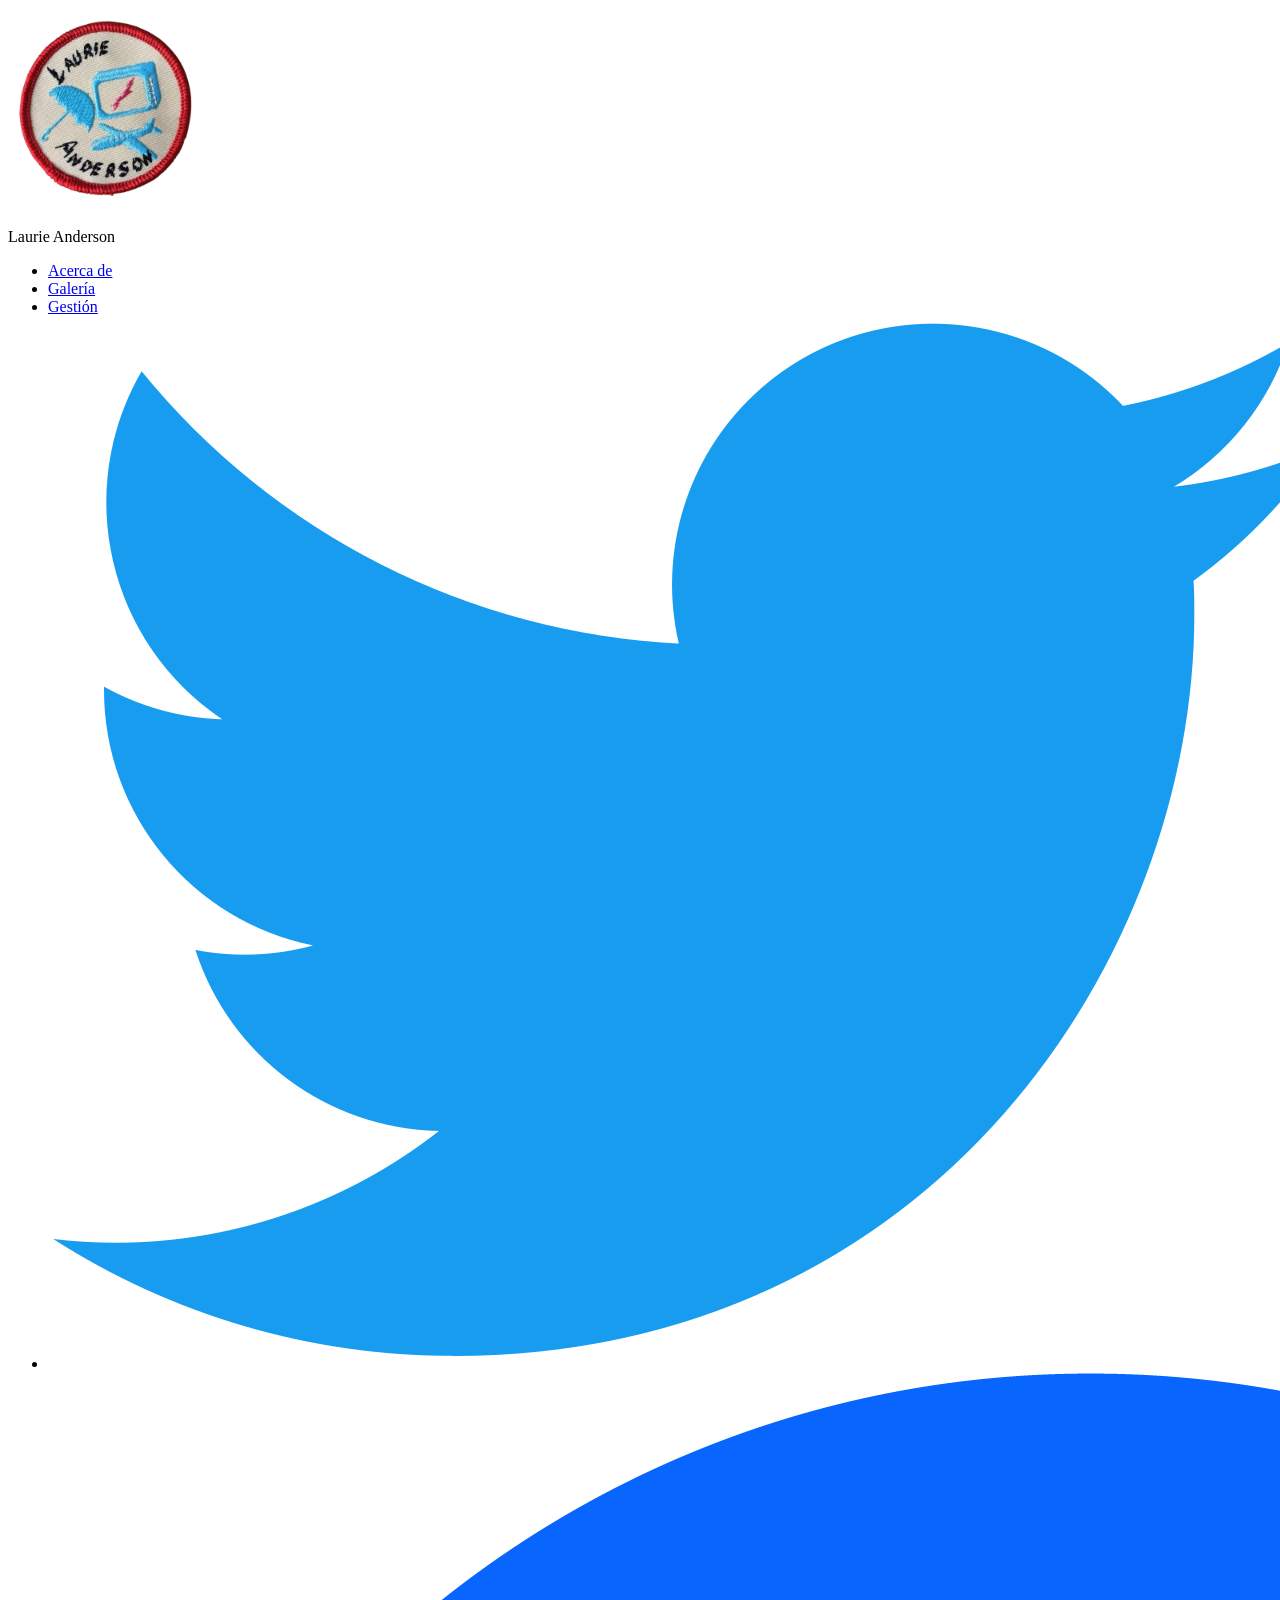
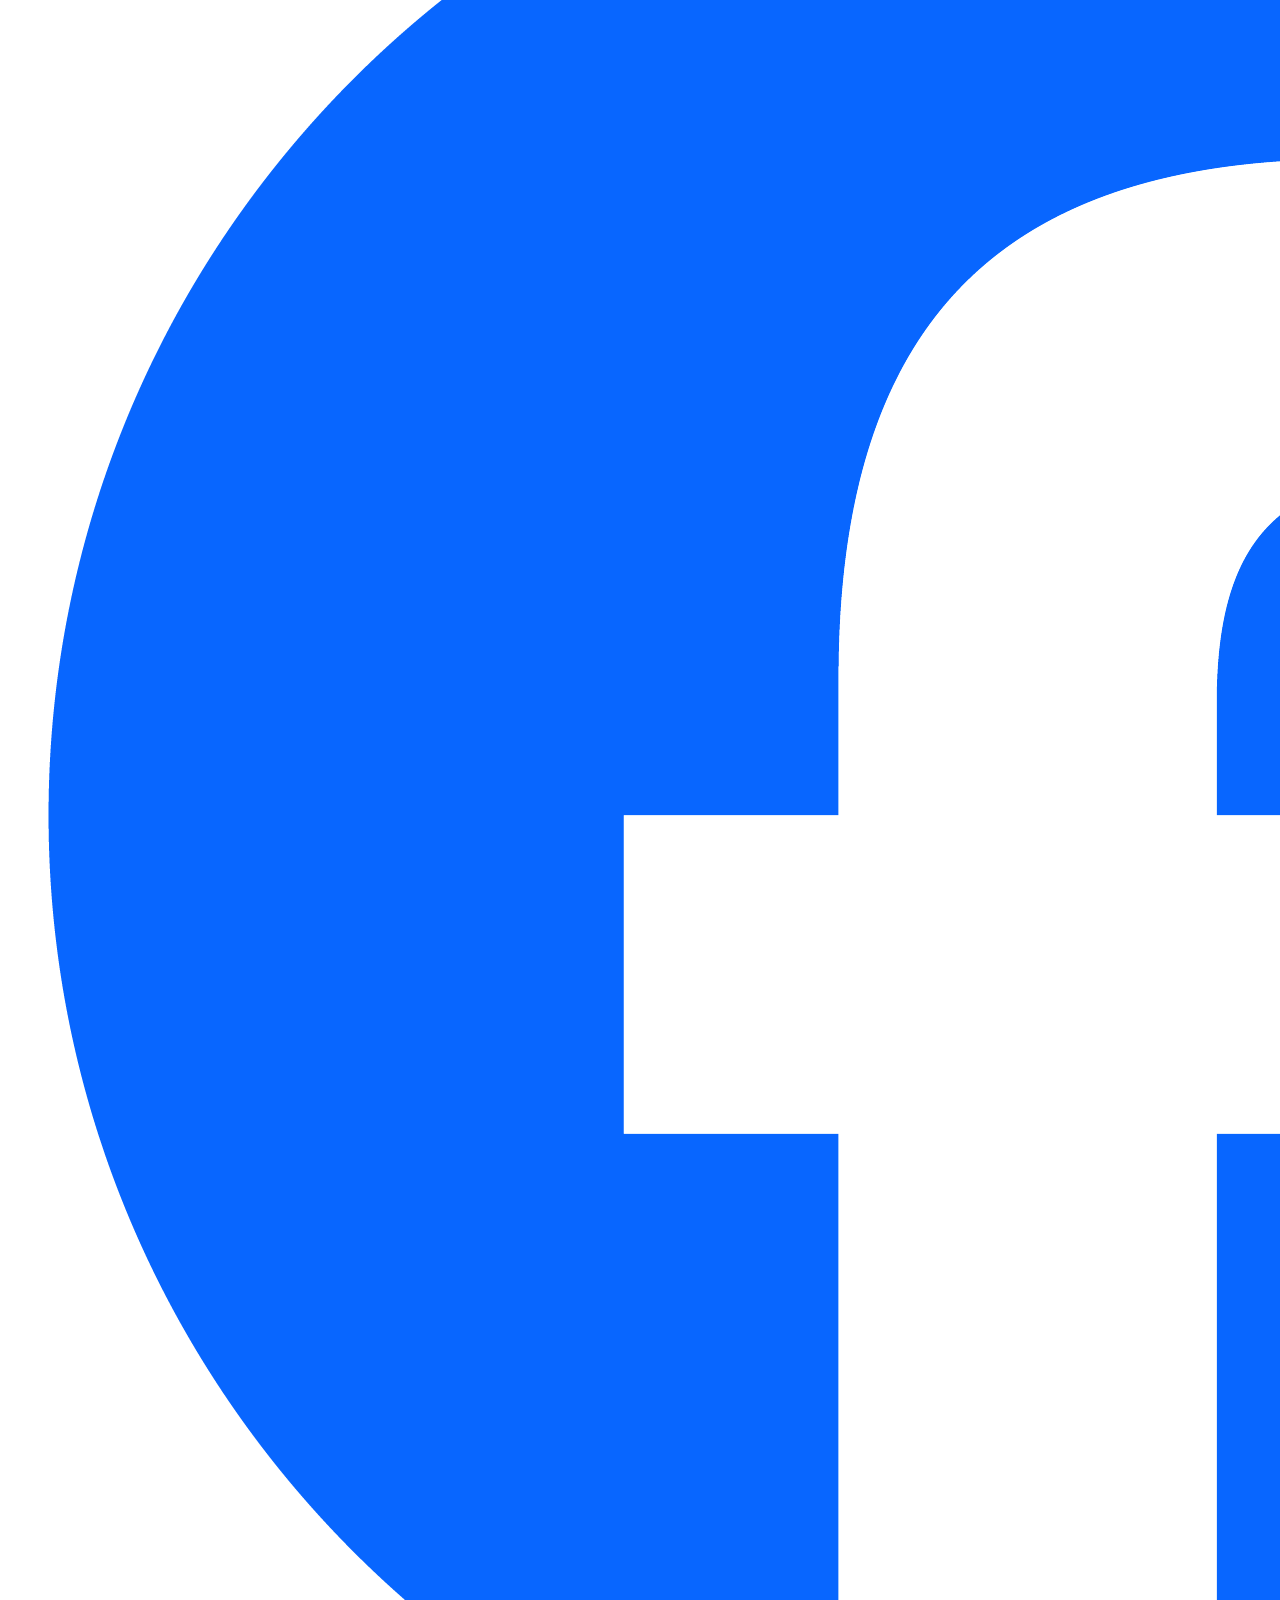
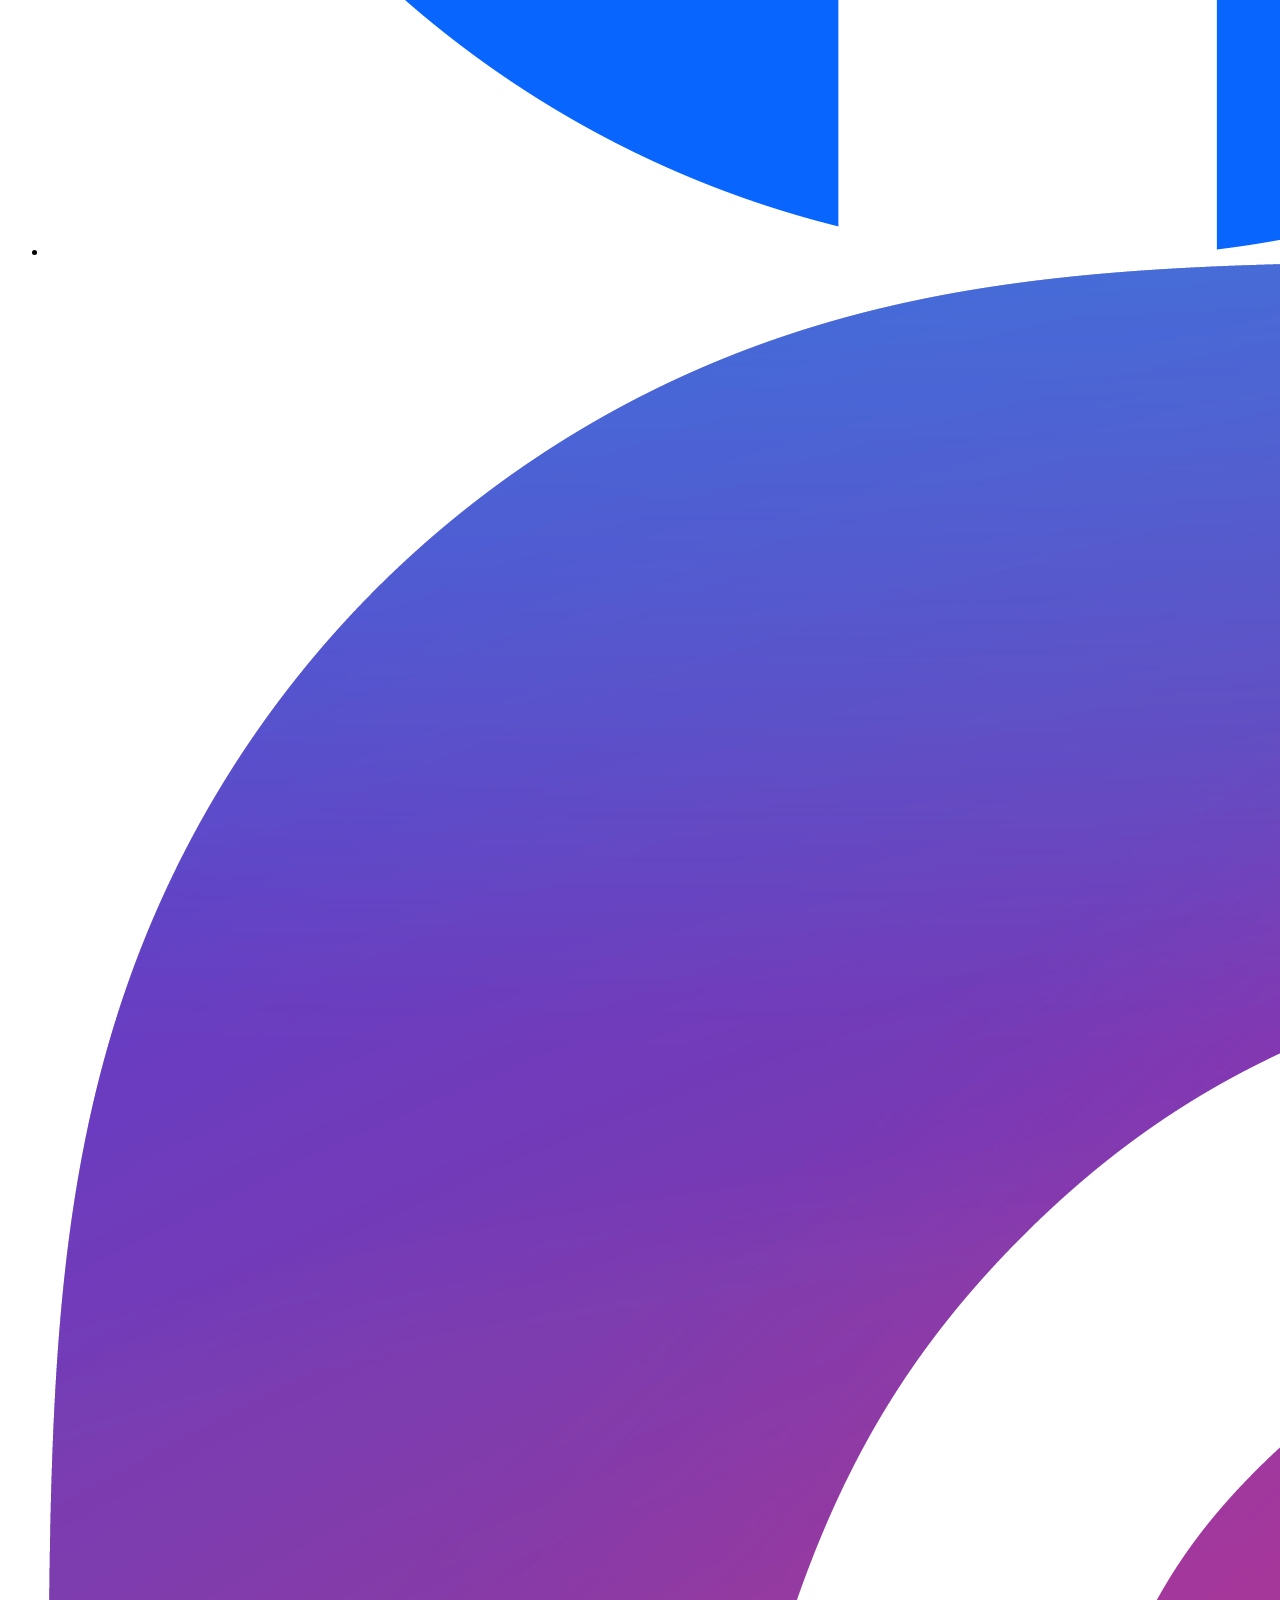
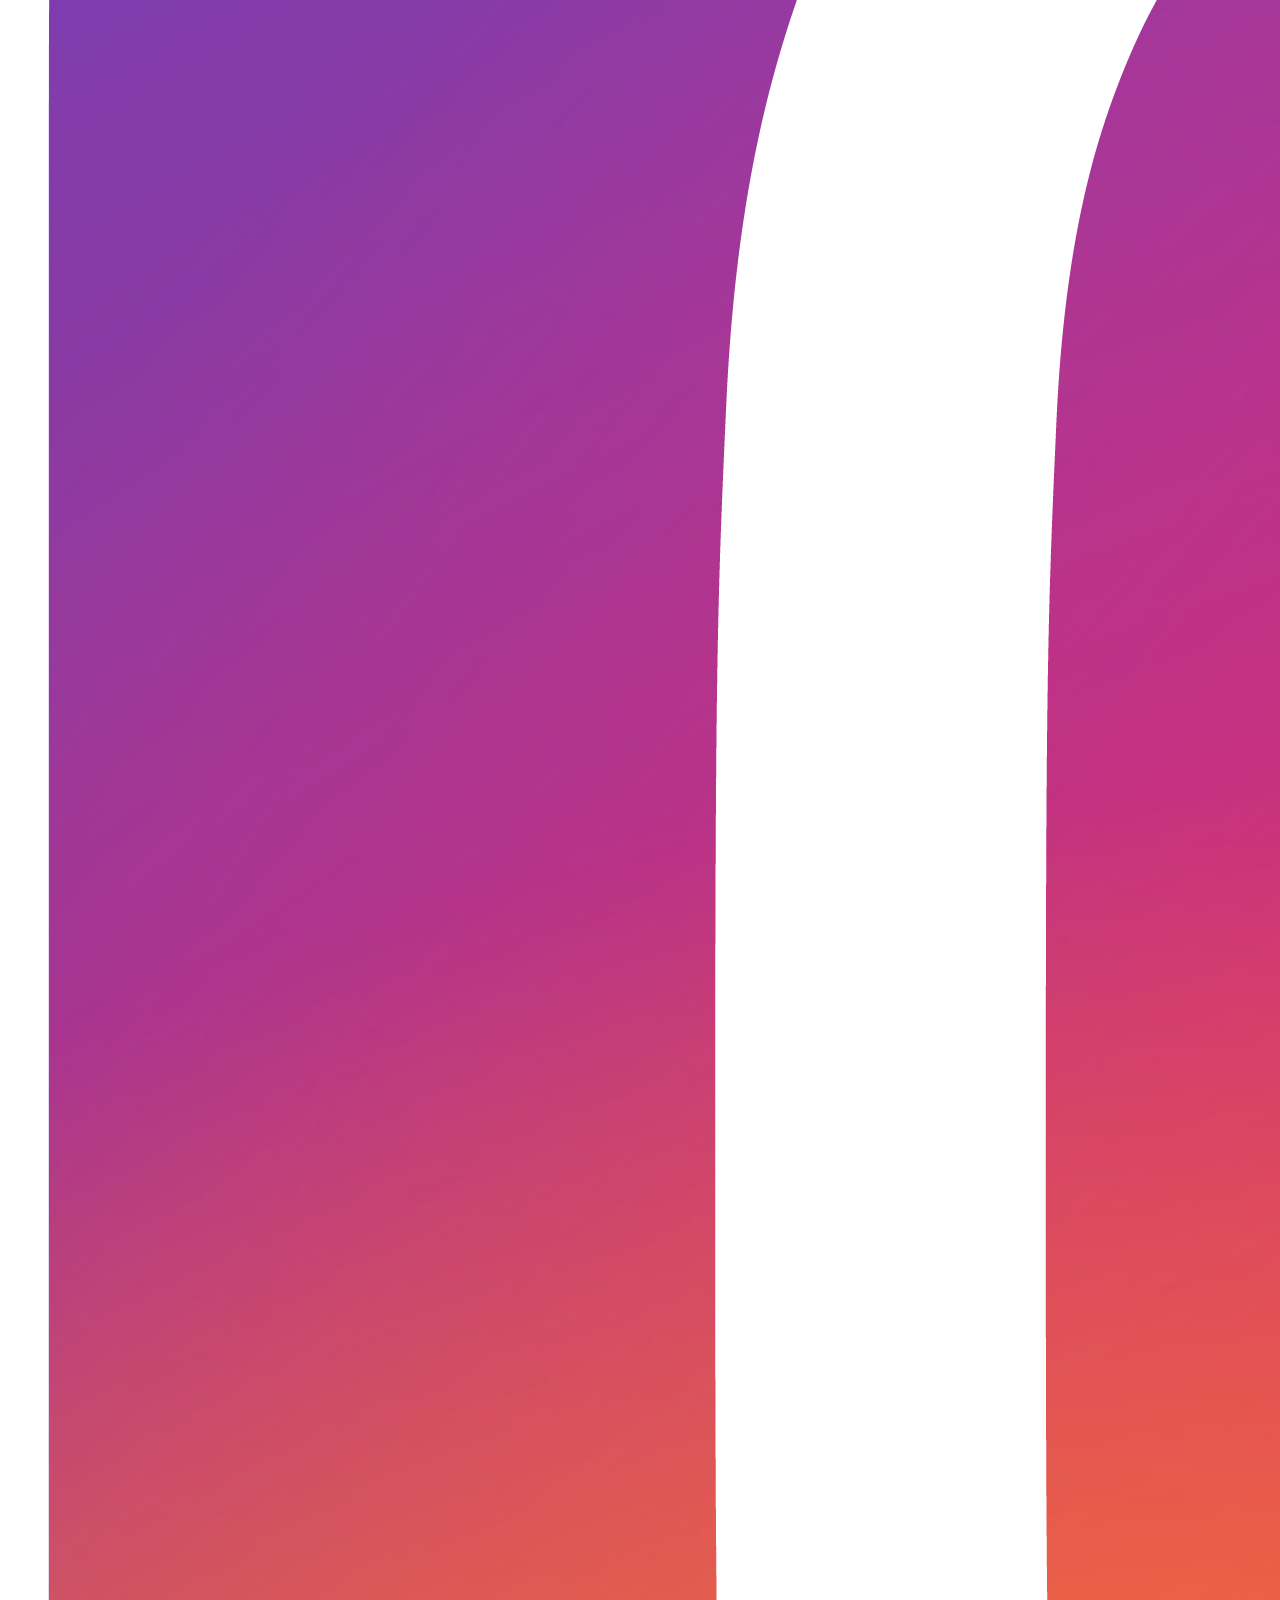
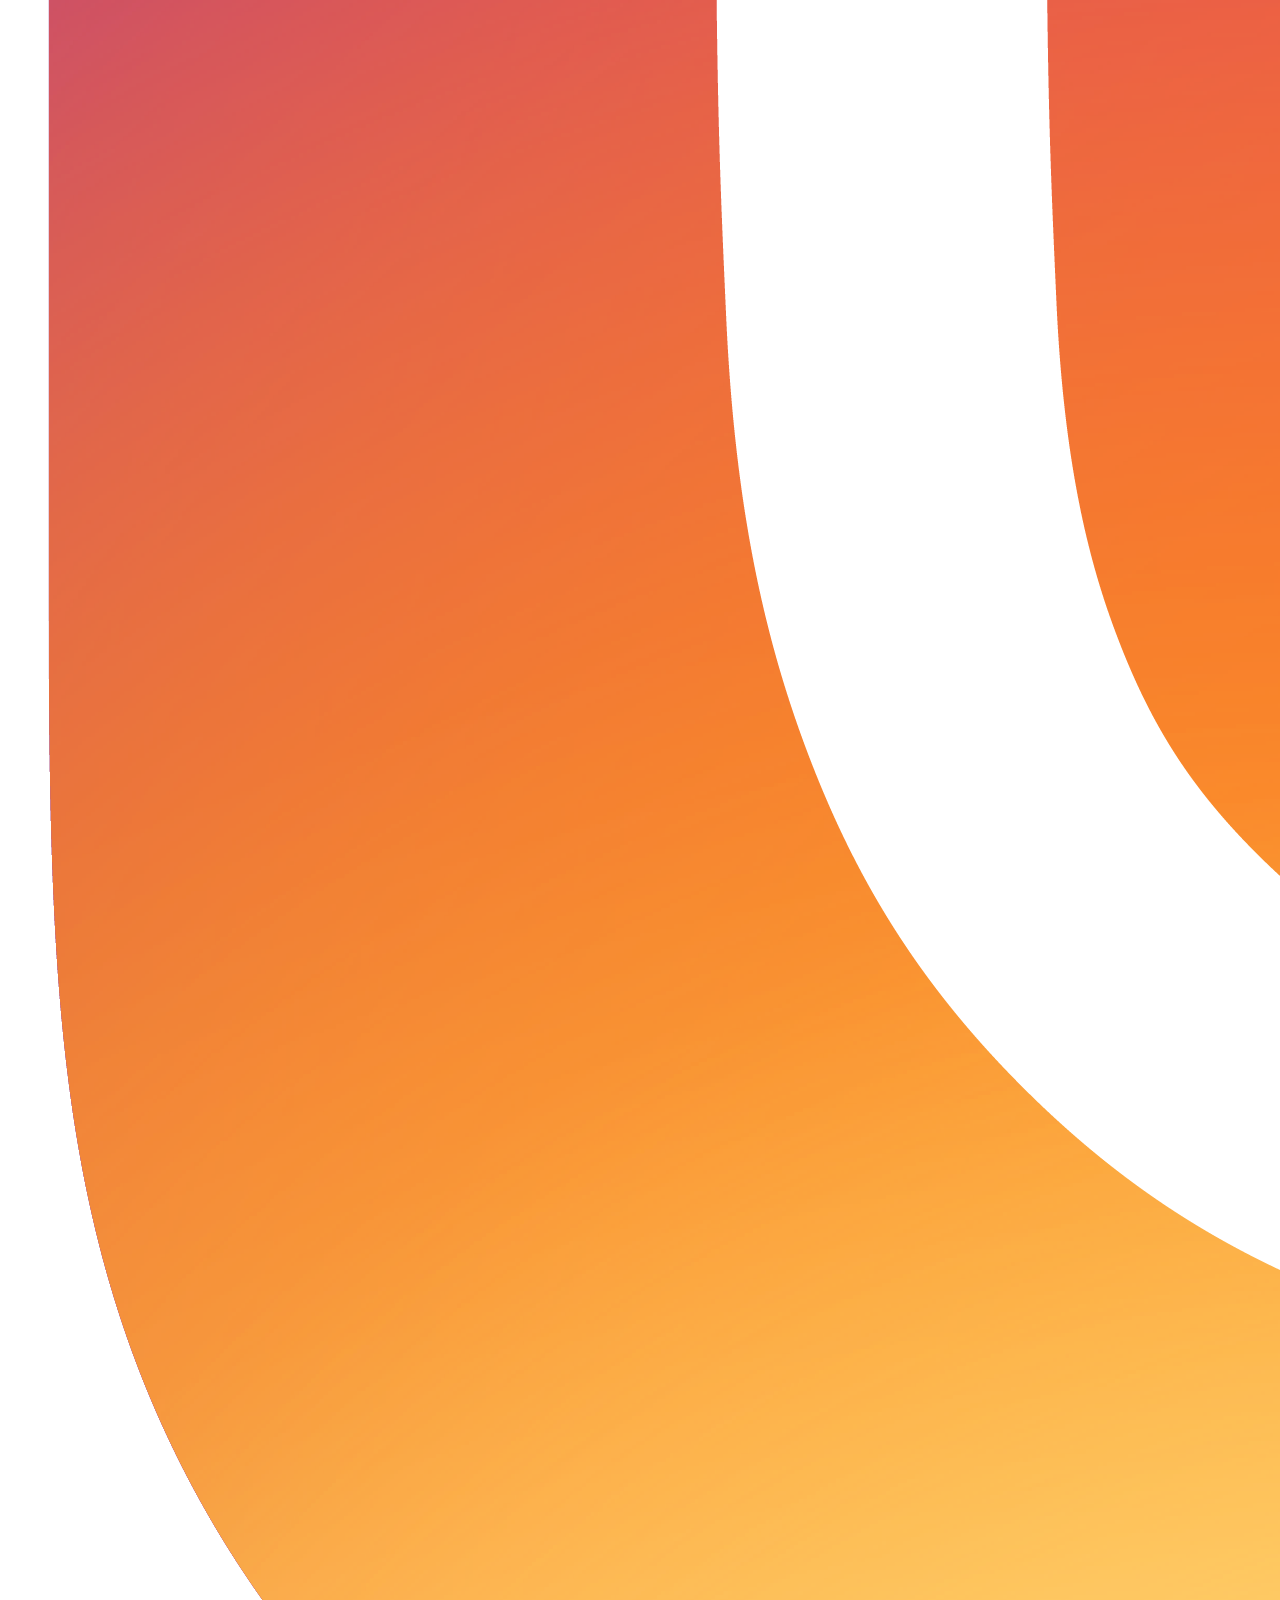
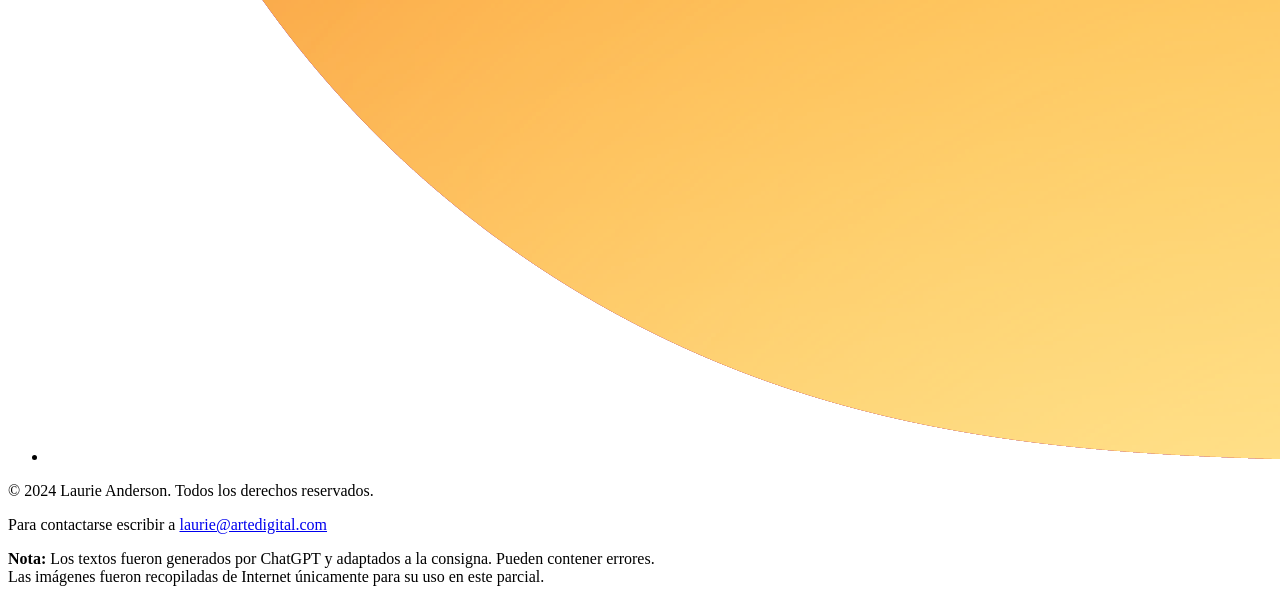
==== pag3-galeria.html @ 1b0a3bed "Agrego código HTML del header, footer, y del index. Creo archivos .css para cada página y los linkeo" ====
<!DOCTYPE html>
<html lang="es">

    <head>
        <title>La Galería</title>
        <meta charset="UTF-8">
        <link href="css/estilo-pag3.css" rel="stylesheet">
        <link rel="icon" type="image/x-icon" href="img/logo-icon.ico">
    </head>

    <body>
        <header>
            <a href="index.html" class="logo-link"><img src="img/logo-header.png" alt="Logo de parche de Laurie Anderson" height="200" width="200" class="logo-header"></a>
            <p id="nombre-header">Laurie Anderson</p>
            <nav>
                <ul>
                    <div class="vinculos-header">
                        <li><a href="pag2-acercade.html">Acerca de</a></li>
                        <li><a href="pag3-galeria.html">Galería</a></li>
                        <li><a href="pag4-gestion.html">Gestión</a></li>
                    </div>
                    <li class="redes"><a href="http://www.twitter.com/onlyanexpert" target="_blank"><img
                                src="img/twitter.png" alt="Logo de Twitter" class="twitter"></a></li>
                    <li class="redes"><a href="https://www.facebook.com/LaurieAnderson" target="_blank"><img
                                src="img/facebook.png" alt="Logo de Facebook" class="facebook"></a></li>
                    <li class="redes"><a href="http://instagram.com/laurieandersonofficial" target="_blank"><img
                                src="img/instagram.png" alt="Logo de Instagram" class="instagram"></a></li>
                </ul>
            </nav>
        </header>

        <main>
        </main>

        <footer>
            <p>© 2024 Laurie Anderson. Todos los derechos reservados.</p>
            <p>Para contactarse escribir a <a href="mailto:laurie@artedigital.com">laurie@artedigital.com</a></p>
            <p><b>Nota:</b> Los textos fueron generados por ChatGPT y adaptados a la consigna. Pueden contener
                errores.<br>Las imágenes fueron recopiladas de Internet únicamente para su uso en este parcial.</p>
        </footer>
    </body>
</html>
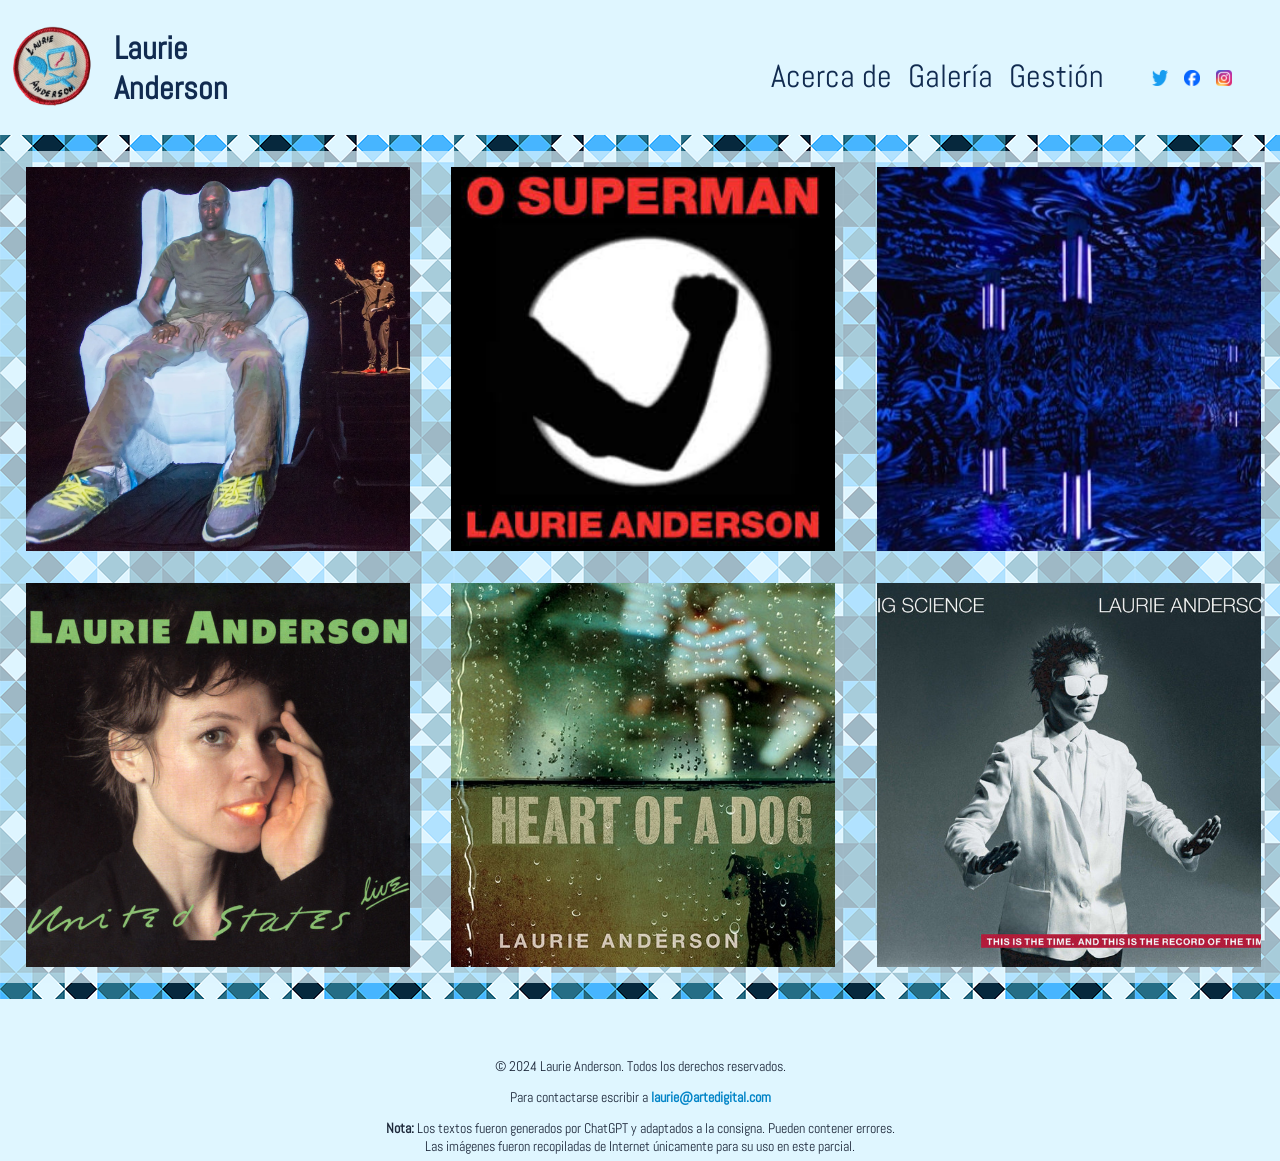
==== commit 03158300: "Finalizo HTML, JS y CSS en todas las páginas" ====
--- a/pag3-galeria.html
+++ b/pag3-galeria.html
@@ -1,17 +1,22 @@
 <!DOCTYPE html>
 <html lang="es">
 
-    <head>
-        <title>La Galería</title>
-        <meta charset="UTF-8">
-        <link href="css/estilo-pag3.css" rel="stylesheet">
-        <link rel="icon" type="image/x-icon" href="img/logo-icon.ico">
-    </head>
+<head>
+    <title>Laurie Anderson - Bienvenido/a</title>
+    <meta charset="UTF-8">
+    <link href="css/estilo-pag3.css" rel="stylesheet">
+    <link rel="icon" type="image/x-icon" href="img/logo-icon.ico">
+</head>
+
+<body>
 
     <body>
         <header>
-            <a href="index.html" class="logo-link"><img src="img/logo-header.png" alt="Logo de parche de Laurie Anderson" height="200" width="200" class="logo-header"></a>
-            <p id="nombre-header">Laurie Anderson</p>
+            <div id="logo-nombre">
+                <a href="index.html" class="logo-link"><img src="img/logo-header.png"
+                        alt="Logo de parche de Laurie Anderson" height="90" width="90" class="logo-header"></a>
+                <p id="nombre-header">Laurie Anderson</p>
+            </div>
             <nav>
                 <ul>
                     <div class="vinculos-header">
@@ -30,6 +35,70 @@
         </header>
 
         <main>
+            <div class="galeria-contenedor">
+                <section class="galeria-obras obra1">
+                    <div class="overlay">
+                        <h1>Habeas Corpus (2015)</h1>
+                        <p>La obra multimedia Habeas Corpus ofrece la liberación metafórica de Mohammed el Gharani, uno
+                            de los detenidos más jóvenes de Guantánamo. Proyectada en el Armory al estilo del monumento
+                            a Lincoln, la instalación invita a meditar sobre el tiempo, la identidad, la vigilancia y la
+                            libertad.</p>
+                    </div>
+                </section>
+                <section class="galeria-obras obra2">
+                    <div class="overlay">
+                        <h2>O Superman (1981)</h2>
+                        <p>El lenguaje como materia artística</p>
+                        <p>El lenguaje ocupa un lugar central en la obra de Laurie Anderson. Sus piezas exploran cómo
+                            las palabras construyen significado y cómo pueden ser transformadas mediante la repetición,
+                            la fragmentación y el uso de tecnología.
+                            A través de estas estrategias, el lenguaje deja de ser únicamente un medio de comunicación
+                            para convertirse en un material artístico. Sus obras revelan las tensiones entre lo que se
+                            dice, lo que se escucha y lo que se interpreta.</p>
+                    </div>
+                </section>
+                <section class="galeria-obras obra3">
+                    <div class="overlay">
+                        <h3>Chalkroom (2017)</h3>
+                        <p>Chalkroom es una obra de realidad virtual de Laurie Anderson y Hsin-Chien Huang donde el
+                            espectador vuela libre por una enorme estructura de palabras, dibujos e historias. En este
+                            espacio, el texto navega por el aire como correos electrónicos, cae al polvo y se
+                            deconstruye constantemente.</p>
+                    </div>
+                </section>
+                <section class="galeria-obras obra4">
+                    <div class="overlay">
+                        <h4>United States Live (1984)</h4>
+                        <p>La performance como experiencia</p>
+                        <p>La performance es uno de los principales formatos en los que desarrolla su trabajo. En sus
+                            presentaciones, combina música, proyecciones visuales y narración en vivo para crear
+                            experiencias inmersivas.
+                            Estas performances no solo transmiten un contenido, sino que construyen un espacio de
+                            interacción con el público. La presencia del cuerpo, la voz y la tecnología genera una
+                            relación directa que redefine el rol del espectador.</p>
+                    </div>
+                </section>
+                <section class="galeria-obras obra5">
+                    <div class="overlay">
+                        <h5>Heart of a Dog (2015)</h5>
+                        <p>Heart of a Dog es un documental de 2015 dirigido por la artista visual y compositora Laurie
+                            Anderson. Se centra en los recuerdos de Anderson de su difunta y querida perra Lolabelle,
+                            que toca el piano y pinta con los dedos.</p>
+                    </div>
+                </section>
+                <section class="galeria-obras obra6">
+                    <div class="overlay">
+                        <h6>Big Science (1981)</h6>
+                        <p>Cruces entre arte y tecnología</p>
+                        <p>Laurie Anderson ha sido una pionera en la incorporación de nuevas tecnologías en el arte.
+                            Desde instrumentos modificados hasta sistemas digitales, su trabajo investiga cómo la
+                            tecnología puede influir en la creación y la percepción artística.
+                            Este cruce ha permitido ampliar las posibilidades del arte contemporáneo, integrando
+                            herramientas que transforman tanto los procesos como los resultados. Su obra continúa siendo
+                            relevante en un contexto donde la tecnología ocupa un lugar central en la Culture.</p>
+                    </div>
+                </section>
+            </div>
         </main>
 
         <footer>
@@ -39,4 +108,7 @@
                 errores.<br>Las imágenes fueron recopiladas de Internet únicamente para su uso en este parcial.</p>
         </footer>
     </body>
+    <!--Utilicé el mismo método que en la página 2 de poner el script luego del cierre del body-->
+    <script src="js/gestion-pag3.js"></script>
+
 </html>
--- a/css/estilo-pag3.css
+++ b/css/estilo-pag3.css
@@ -0,0 +1,214 @@
+@import url('https://fonts.googleapis.com/css2?family=Abel&family=Roboto:ital,wght@0,100..900;1,100..900&family=Ubuntu:ital,wght@0,300;0,400;0,500;0,700;1,300;1,400;1,500;1,700&display=swap');
+
+html,
+body {
+    margin: 0;
+    padding: 0;
+    height: 100%;
+    width: 100%;
+}
+
+body {
+    background: rgba(71, 181, 255) url(../img/fondo.png);
+}
+
+main {
+    display: flex;
+    flex-wrap: wrap;
+    min-height: 85%;
+    width: 100%;
+}
+
+/* Header */
+header {
+    display: flex;
+    justify-content: space-between;
+    align-items: center;
+    background-color: rgba(223, 246, 255);
+    height: 15% !important;
+    width: 100%;
+    margin-bottom: 1rem;
+}
+
+#logo-nombre {
+    display: flex;
+    justify-content: flex-start;
+    align-items: center;
+    margin-left: 0.5rem;
+}
+
+#nombre-header {
+    font-family: "Abel", sans-serif;
+    font-weight: bold;
+    font-size: 2rem;
+    color: rgb(17, 43, 80);
+    width: 30%;
+    margin-left: 1rem;
+}
+
+.logo-header:hover {
+    height: 6rem;
+    width: auto;
+}
+
+header nav {
+    display: flex;
+    justify-content: flex-end;
+    align-items: center;
+    margin-right: 2rem;
+}
+
+nav ul {
+    list-style-type: none;
+    display: flex;
+    align-items: center;
+    margin-top: 2rem;
+}
+
+.vinculos-header {
+    font-family: "Abel", sans-serif;
+    font-weight: 500;
+    font-size: 2rem;
+    display: flex;
+    justify-content: flex-end;
+    align-items: center;
+    margin-right: 3rem;
+    gap: 1rem;
+}
+
+.vinculos-header a {
+    color: rgb(17, 43, 80);
+    list-style: none;
+    text-decoration: none;
+}
+
+.redes {
+    display: flex;
+    flex-direction: row;
+    justify-content: flex-end;
+    align-items: center;
+    margin-right: 1rem;
+    margin-top: 0.5rem;
+}
+
+.twitter,
+.facebook,
+.instagram {
+    height: 1rem;
+    width: 1rem;
+}
+
+/*Footer*/
+footer {
+    display: flex;
+    flex-direction: column;
+    justify-content: flex-end;
+    background-color: rgba(223, 246, 255);
+    height: 18%;
+    width: 100%;
+    margin-top: 1rem;
+}
+
+footer p {
+    font-family: "Abel", sans-serif;
+    margin: 0.4rem 0;
+    color: #1e293b;
+    font-size: 0.9rem;
+    text-align: center;
+}
+
+footer a {
+    color: #0284c7;
+    text-decoration: none;
+    font-weight: bold;
+}
+
+footer a:hover {
+    text-decoration: underline;
+}
+
+/* Main */
+
+.galeria-contenedor {
+    display: flex;
+    flex-wrap: wrap;
+    justify-content: space-evenly;
+    align-items: center;
+    flex-direction: row;
+    background-color: rgba(223, 246, 255, 70%);
+    width: 100%;
+}
+
+.galeria-obras {
+    display: flex;
+    width: 30%;
+    max-width: 30%;
+    aspect-ratio: 1/1;
+    background-size: cover;
+    background-position: center;
+    background-repeat: no-repeat;
+    transition: transform 0.4s ease;
+    cursor: pointer;
+    overflow: hidden;
+    box-sizing: border-box;
+    margin: 1rem;
+    margin-left: 1.4rem;
+}
+
+.obra1 {
+    background-image: url(../img/habeas-corpus.jpg);
+}
+
+.obra2 {
+    background-image: url(../img/o-superman.jpg);
+}
+
+.obra3 {
+    background-image: url(../img/anderson-2.jpg);
+}
+
+.obra4 {
+    background-image: url(../img/united-states-live.jpg);
+}
+
+.obra5 {
+    background-image: url(../img/heart-of-a-dog.jpg);
+}
+
+.obra6 {
+    background-image: url(../img/big-science.jpg);
+}
+
+.overlay {
+    display: flex;
+    flex-direction: column;
+    justify-content: center;
+    align-items: center;
+    width: 100%;
+    height: 100%;
+    background-color: rgba(0, 0, 0, 0);
+    opacity: 0;
+    transition: background-color 0.4s ease, opacity 0.4s ease;
+    overflow-y: auto;
+}
+
+.overlay h1,
+.overlay h2,
+.overlay h3,
+.overlay h4,
+.overlay h5,
+.overlay h6 {
+    color: #ffffff;
+    font-family: "Abel", sans-serif;
+    font-size: 1.2rem;
+    text-align: center;
+    margin: 0.5rem 0;
+}
+
+.overlay p {
+    width: 85%;
+    color: #ffffff;
+    font-family: "Abel", sans-serif;
+    font-size: 1rem;
+    text-align: center;
+}
